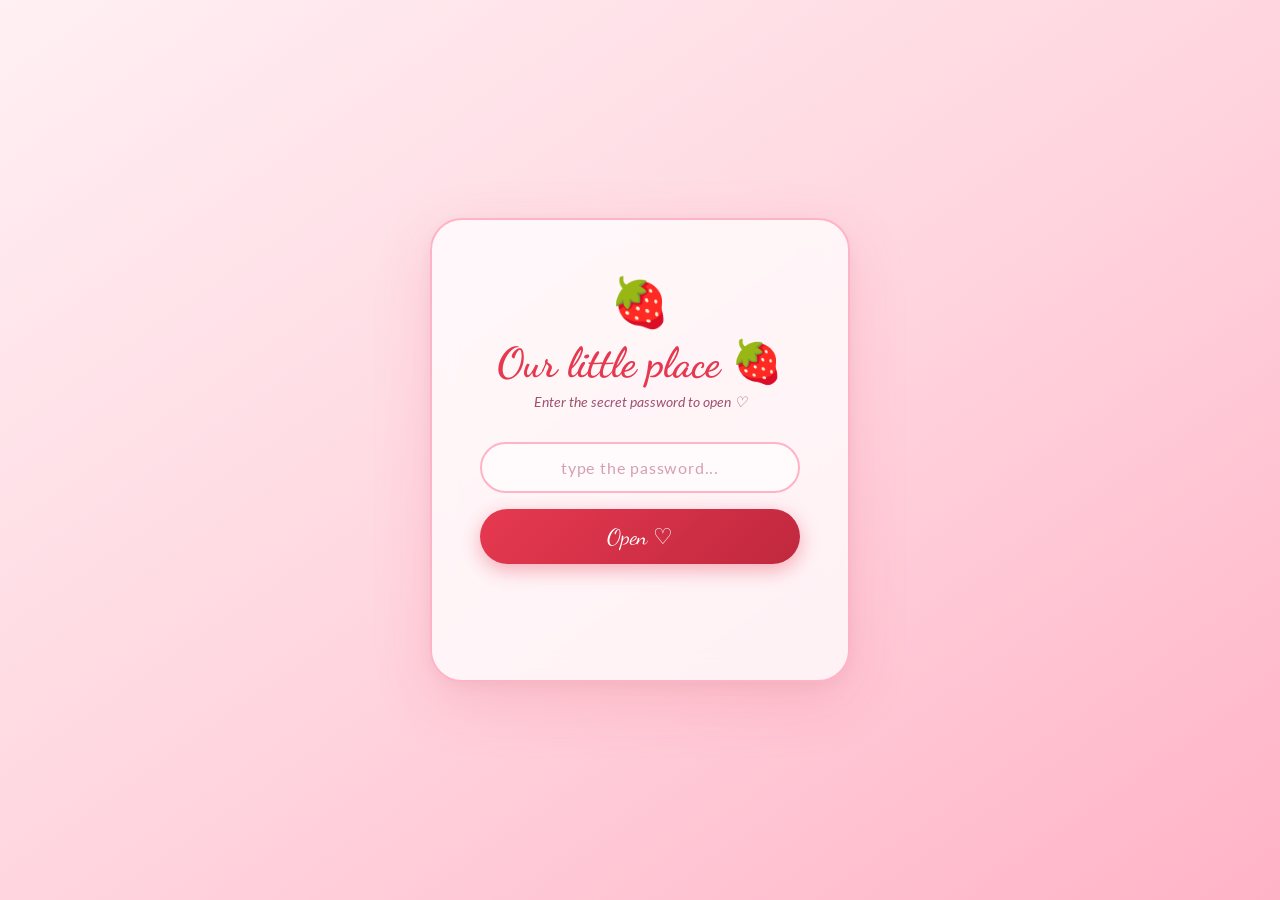
==== mj-and-kriss.html @ a5c4004c "Update mj-and-kriss.html" ====
<!DOCTYPE html>
<html lang="en">

<head>
  <meta charset="UTF-8" />
  <meta name="viewport" content="width=device-width, initial-scale=1.0" />
  <title>MJ & Kriss 🍓</title>
  <link
    href="https://fonts.googleapis.com/css2?family=Playfair+Display:ital,wght@0,400;0,600;1,400&family=Lato:wght@300;400&family=Dancing+Script:wght@600;700&display=swap"
    rel="stylesheet" />
  <link rel="stylesheet" href="design.css">
  <link rel="icon" href="heart.png">


</head>

<body>

  <!-- ═══ PASSWORD SCREEN ═══ -->
  <div id="password-screen">
    <div class="lock-card">
      <h1>Our little place 🍓</h1>
      <p>Enter the secret password to open ♡</p>
      <input id="password-input" type="password" placeholder="type the password..." autocomplete="off" />
      <button id="unlock-btn" onclick="checkPassword()">Open ♡</button>
      <p id="error-msg">wrong password, try again 🍓</p>
    </div>
  </div>

  <!-- ═══ ALBUM ═══ -->
  <div id="album">

    <header class="album-header">
      <span class="strawberry-deco">🍓 🍓 🍓</span>
      <h1>MJ & Kriss</h1>
      <p class="subtitle">a little collection of us ♡</p>
      <div class="divider">🍓</div>
    </header>

    <div class="photo-grid">

      <!-- ── CARD 1 ── Replace src with your image path, e.g. src="photos/photo1.jpg" -->
      <div class="photo-card">
        <div class="polaroid">
          <img class="polaroid-img" src="hehe.jfif" alt="Our first photo" />
          <span class="sticker">🍓</span>
        </div>
        <div class="caption-box">
          <span class="caption-number">01</span>
          <h2 class="caption-title"> Welcome back, my love. </h2>
          <p class="caption-date">March 27, 2026</p>
          <p class="caption-text">
           The day we got back together. We got to see each other again and spent time catching up. Then went to photoism:>  ♡
          </p>
          <span class="caption-tag">#kambakisreyal</span>
        </div>
      </div>

      <!-- ── CARD 2 ── -->
      <div class="photo-card">
        <div class="polaroid">
          <div class="polaroid-img placeholder">
            💕
            <span>add photo here</span>
          </div>
          <span class="sticker">✨</span>
        </div>
        <div class="caption-box">
          <span class="caption-number">02</span>
          <h2 class="caption-title">title </h2>
          <p class="caption-date">date</p>
          <p class="caption-text">
           caption ♡
          </p>
          <span class="caption-tag"># your tag</span>
        </div>
      </div>

      <!-- ── CARD 3 ── -->
      <div class="photo-card">
        <div class="polaroid">
          <div class="polaroid-img placeholder">
            🍓
            <span>add photo here</span>
          </div>
          <span class="sticker">💖</span>
        </div>
        <div class="caption-box">
          <span class="caption-number">03</span>
         <h2 class="caption-title">title </h2>
          <p class="caption-date">date</p>
          <p class="caption-text">
           caption ♡
          </p>
          <span class="caption-tag"># your tag</span>
        </div>
      </div>

      <!-- ── CARD 4 ── -->
      <div class="photo-card">
        <div class="polaroid">
          <div class="polaroid-img placeholder">
            🌷
            <span>add photo here</span>
          </div>
          <span class="sticker">🍓</span>
        </div>
        <div class="caption-box">
          <span class="caption-number">04</span>
         <h2 class="caption-title">title </h2>
          <p class="caption-date">date</p>
          <p class="caption-text">
           caption ♡
          </p>
          <span class="caption-tag"># your tag</span>
        </div>
      </div>

      <!-- ── CARD 5 ── -->
      <div class="photo-card">
        <div class="polaroid">
          <div class="polaroid-img placeholder">
            💌
            <span>add photo here</span>
          </div>
          <span class="sticker">🌸</span>
        </div>
        <div class="caption-box">
          <span class="caption-number">05</span>
         <h2 class="caption-title">title </h2>
          <p class="caption-date">date</p>
          <p class="caption-text">
           caption ♡
          </p>
          <span class="caption-tag"># your tag</span>
        </div>
      </div>






      <div class="photo-card">
        <div class="polaroid">
          <img class="polaroid-img" src="photos/photoX.jpg" alt="description" />
          <span class="sticker">🍓</span>
        </div>
        <div class="caption-box">
          <span class="caption-number">06</span>
         <h2 class="caption-title">title </h2>
          <p class="caption-date">date</p>
          <p class="caption-text">
           caption ♡
          </p>
          <span class="caption-tag"># tag</span>
        </div>

        <!--
    ════════════════════════════════════
    TO ADD MORE PHOTOS, copy this block:
    ════════════════════════════════════

    <div class="photo-card">
      <div class="polaroid">
        <img class="polaroid-img" src="photos/photoX.jpg" alt="description" />
        <span class="sticker">🍓</span>
      </div>
      <div class="caption-box">
        <span class="caption-number">06</span>
        <h2 class="caption-title">Your Title</h2>
        <p class="caption-date">Month Day, Year</p>
        <p class="caption-text">Your caption here ♡</p>
        <span class="caption-tag"># tag</span>
      </div>
    </div>
    -->

      </div>

      <footer class="album-footer">
        <p class="heart-line">MJ ♡ Kriss</p>
        <p>May our story never stop:)</p>
      </footer>

    </div>

    <script src="move.js">
    </script>
</body>

</html>
---- design.css ----
:root {
    --pink-light: #fff0f3;
    --pink-mid: #ffd6e0;
    --pink-soft: #ffb3c6;
    --red: #e63950;
    --red-dark: #c0283e;
    --white: #fffafc;
    --text: #3d1a24;
    --text-soft: #a05070;
}

* {
    margin: 0;
    padding: 0;
    box-sizing: border-box;
}

body {
    font-family: 'Lato', sans-serif;
    background-color: var(--pink-light);
    color: var(--text);
    min-height: 100vh;
    overflow-x: hidden;
}

/* ─── Strawberry SVG pattern background ─── */
body::before {
    content: '';
    position: fixed;
    inset: 0;
    background-image: url("data:image/svg+xml,%3Csvg xmlns='http://www.w3.org/2000/svg' width='80' height='80' viewBox='0 0 80 80'%3E%3Ctext x='10' y='30' font-size='18' opacity='0.07'%3E🍓%3C/text%3E%3Ctext x='50' y='65' font-size='14' opacity='0.05'%3E🍓%3C/text%3E%3C/svg%3E");
    pointer-events: none;
    z-index: 0;
}

/* ═══════════════════════════════
       PASSWORD SCREEN
    ═══════════════════════════════ */
#password-screen {
    position: fixed;
    inset: 0;
    background: linear-gradient(145deg, #fff0f3 0%, #ffd6e0 50%, #ffb3c6 100%);
    display: flex;
    flex-direction: column;
    align-items: center;
    justify-content: center;
    z-index: 1000;
    transition: opacity 0.8s ease, transform 0.8s ease;
}

#password-screen.hide {
    opacity: 0;
    transform: scale(1.05);
    pointer-events: none;
}

.lock-card {
    background: rgba(255, 255, 255, 0.75);
    backdrop-filter: blur(12px);
    border: 2px solid var(--pink-soft);
    border-radius: 32px;
    padding: 52px 48px;
    text-align: center;
    max-width: 420px;
    width: 90%;
    box-shadow: 0 20px 60px rgba(230, 57, 80, 0.15), 0 4px 20px rgba(0, 0, 0, 0.05);
    position: relative;
}

.lock-card::before {
    content: '🍓';
    font-size: 48px;
    display: block;
    margin-bottom: 8px;
    animation: bounce 2s infinite ease-in-out;
}

@keyframes bounce {

    0%,
    100% {
        transform: translateY(0);
    }

    50% {
        transform: translateY(-8px);
    }
}

.lock-card h1 {
    font-family: 'Dancing Script', cursive;
    font-size: 2.6rem;
    color: var(--red);
    margin-bottom: 4px;
    line-height: 1.2;
}

.lock-card p {
    font-size: 0.9rem;
    color: var(--text-soft);
    margin-bottom: 32px;
    font-style: italic;
}

#password-input {
    width: 100%;
    padding: 14px 20px;
    border: 2px solid var(--pink-soft);
    border-radius: 50px;
    background: var(--white);
    font-family: 'Lato', sans-serif;
    font-size: 1rem;
    color: var(--text);
    text-align: center;
    letter-spacing: 0.05em;
    outline: none;
    transition: border-color 0.3s;
}

#password-input:focus {
    border-color: var(--red);
}

#password-input::placeholder {
    color: #d4a0b0;
}

#unlock-btn {
    margin-top: 16px;
    width: 100%;
    padding: 14px;
    background: linear-gradient(135deg, var(--red), var(--red-dark));
    color: white;
    border: none;
    border-radius: 50px;
    font-family: 'Dancing Script', cursive;
    font-size: 1.4rem;
    cursor: pointer;
    transition: transform 0.2s, box-shadow 0.2s;
    box-shadow: 0 6px 20px rgba(230, 57, 80, 0.4);
}

#unlock-btn:hover {
    transform: translateY(-2px);
    box-shadow: 0 10px 28px rgba(230, 57, 80, 0.45);
}

#unlock-btn:active {
    transform: translateY(0);
}

#error-msg {
    margin-top: 12px;
    font-size: 0.85rem;
    color: var(--red);
    min-height: 20px;
    opacity: 0;
    transition: opacity 0.3s;
}

#error-msg.show {
    opacity: 1;
}

/* ═══════════════════════════════
       MAIN ALBUM
    ═══════════════════════════════ */
#album {
    display: none;
    position: relative;
    z-index: 1;
}

#album.visible {
    display: block;
}

/* ─── Header ─── */
.album-header {
    text-align: center;
    padding: 70px 20px 40px;
    position: relative;
}

.album-header .strawberry-deco {
    font-size: 1.6rem;
    letter-spacing: 8px;
    display: block;
    margin-bottom: 12px;
    animation: float 3s ease-in-out infinite;
}

@keyframes float {

    0%,
    100% {
        transform: translateY(0);
    }

    50% {
        transform: translateY(-6px);
    }
}

.album-header h1 {
    font-family: 'Dancing Script', cursive;
    font-size: clamp(3rem, 8vw, 5.5rem);
    color: var(--red);
    line-height: 1;
    text-shadow: 2px 4px 20px rgba(230, 57, 80, 0.2);
}

.album-header .subtitle {
    font-family: 'Playfair Display', serif;
    font-style: italic;
    font-size: 1.05rem;
    color: var(--text-soft);
    margin-top: 10px;
}

/* ─── Divider ─── */
.divider {
    display: flex;
    align-items: center;
    justify-content: center;
    gap: 12px;
    margin: 10px auto 50px;
    color: var(--pink-soft);
    font-size: 1.2rem;
}

.divider::before,
.divider::after {
    content: '';
    display: block;
    width: 100px;
    height: 1.5px;
    background: linear-gradient(to right, transparent, var(--pink-soft));
}

.divider::after {
    background: linear-gradient(to left, transparent, var(--pink-soft));
}

/* ─── Photo Grid ─── */
.photo-grid {
    max-width: 980px;
    margin: 0 auto;
    padding: 0 24px 80px;
    display: flex;
    flex-direction: column;
    gap: 70px;
}

/* ─── Photo Card ─── */
.photo-card {
    display: flex;
    align-items: center;
    gap: 40px;
    opacity: 0;
    transform: translateY(40px);
    transition: opacity 0.7s ease, transform 0.7s ease;
}

.photo-card.visible {
    opacity: 1;
    transform: translateY(0);
}

.photo-card:nth-child(even) {
    flex-direction: row-reverse;
}

/* ─── Polaroid frame ─── */
.polaroid {
    flex-shrink: 0;
    width: clamp(220px, 38%, 320px);
    background: white;
    padding: 14px 14px 40px;
    box-shadow:
        0 4px 15px rgba(0, 0, 0, 0.1),
        0 1px 4px rgba(0, 0, 0, 0.08),
        inset 0 0 0 1px rgba(255, 180, 200, 0.4);
    border-radius: 4px;
    transform: rotate(-2deg);
    transition: transform 0.4s ease, box-shadow 0.4s ease;
    position: relative;
}

.photo-card:nth-child(even) .polaroid {
    transform: rotate(2deg);
}

.polaroid:hover {
    transform: rotate(0deg) scale(1.03) !important;
    box-shadow: 0 20px 50px rgba(230, 57, 80, 0.2), 0 4px 20px rgba(0, 0, 0, 0.12);
    z-index: 10;
}

/* Decorative tape strips */
.polaroid::before {
    content: '';
    position: absolute;
    top: -12px;
    left: 50%;
    transform: translateX(-50%) rotate(-1deg);
    width: 60px;
    height: 24px;
    background: rgba(255, 182, 193, 0.55);
    border-radius: 2px;
}

.polaroid-img {
    width: 100%;
    aspect-ratio: 1 / 1;
    object-fit: cover;
    display: block;
    background: var(--pink-mid);
    border: 1px solid rgba(255, 180, 200, 0.3);
}

/* Placeholder for template */
.polaroid-img.placeholder {
    display: flex;
    flex-direction: column;
    align-items: center;
    justify-content: center;
    font-size: 2.5rem;
    color: var(--pink-soft);
    background: linear-gradient(135deg, var(--pink-light), var(--pink-mid));
    min-height: 200px;
}

.polaroid-img.placeholder span {
    font-size: 0.75rem;
    font-family: 'Lato', sans-serif;
    color: var(--text-soft);
    margin-top: 8px;
    letter-spacing: 0.05em;
}

/* Cute sticker decorations on polaroid */
.polaroid .sticker {
    position: absolute;
    font-size: 1.3rem;
    bottom: 8px;
    right: 10px;
    opacity: 0.7;
}

/* ─── Caption box ─── */
.caption-box {
    flex: 1;
    position: relative;
}

.caption-number {
    font-family: 'Dancing Script', cursive;
    font-size: 4rem;
    color: var(--pink-soft);
    line-height: 1;
    display: block;
    margin-bottom: -8px;
}

.caption-title {
    font-family: 'Playfair Display', serif;
    font-size: 1.5rem;
    color: var(--red);
    font-weight: 600;
    margin-bottom: 10px;
}

.caption-date {
    font-size: 0.78rem;
    color: var(--text-soft);
    letter-spacing: 0.1em;
    text-transform: uppercase;
    margin-bottom: 12px;
    display: flex;
    align-items: center;
    gap: 6px;
}

.caption-date::before {
    content: '🍓';
    font-size: 0.9rem;
}

.caption-text {
    font-size: 0.98rem;
    color: var(--text);
    line-height: 1.8;
    font-weight: 300;
}

.caption-tag {
    display: inline-block;
    margin-top: 14px;
    padding: 5px 14px;
    background: var(--pink-mid);
    border-radius: 50px;
    font-size: 0.78rem;
    color: var(--red);
    font-weight: 400;
    letter-spacing: 0.05em;
}

/* ─── Footer ─── */
.album-footer {
    text-align: center;
    padding: 40px 20px 60px;
    border-top: 1px dashed var(--pink-soft);
}

.album-footer .heart-line {
    font-family: 'Dancing Script', cursive;
    font-size: 2rem;
    color: var(--red);
}

.album-footer p {
    font-size: 0.85rem;
    color: var(--text-soft);
    margin-top: 8px;
}

/* ─── Floating strawberries ─── */
.floating-berry {
    position: fixed;
    pointer-events: none;
    font-size: 1.4rem;
    opacity: 0.12;
    animation: floatBerry linear infinite;
    z-index: 0;
}

@keyframes floatBerry {
    0% {
        transform: translateY(100vh) rotate(0deg);
        opacity: 0;
    }

    10% {
        opacity: 0.12;
    }

    90% {
        opacity: 0.12;
    }

    100% {
        transform: translateY(-100px) rotate(360deg);
        opacity: 0;
    }
}

/* ─── Responsive ─── */
@media (max-width: 640px) {

    .photo-card,
    .photo-card:nth-child(even) {
        flex-direction: column;
    }

    .polaroid {
        width: 80%;
        max-width: 280px;
        margin: 0 auto;
    }

    .caption-number {
        font-size: 3rem;
    }
}
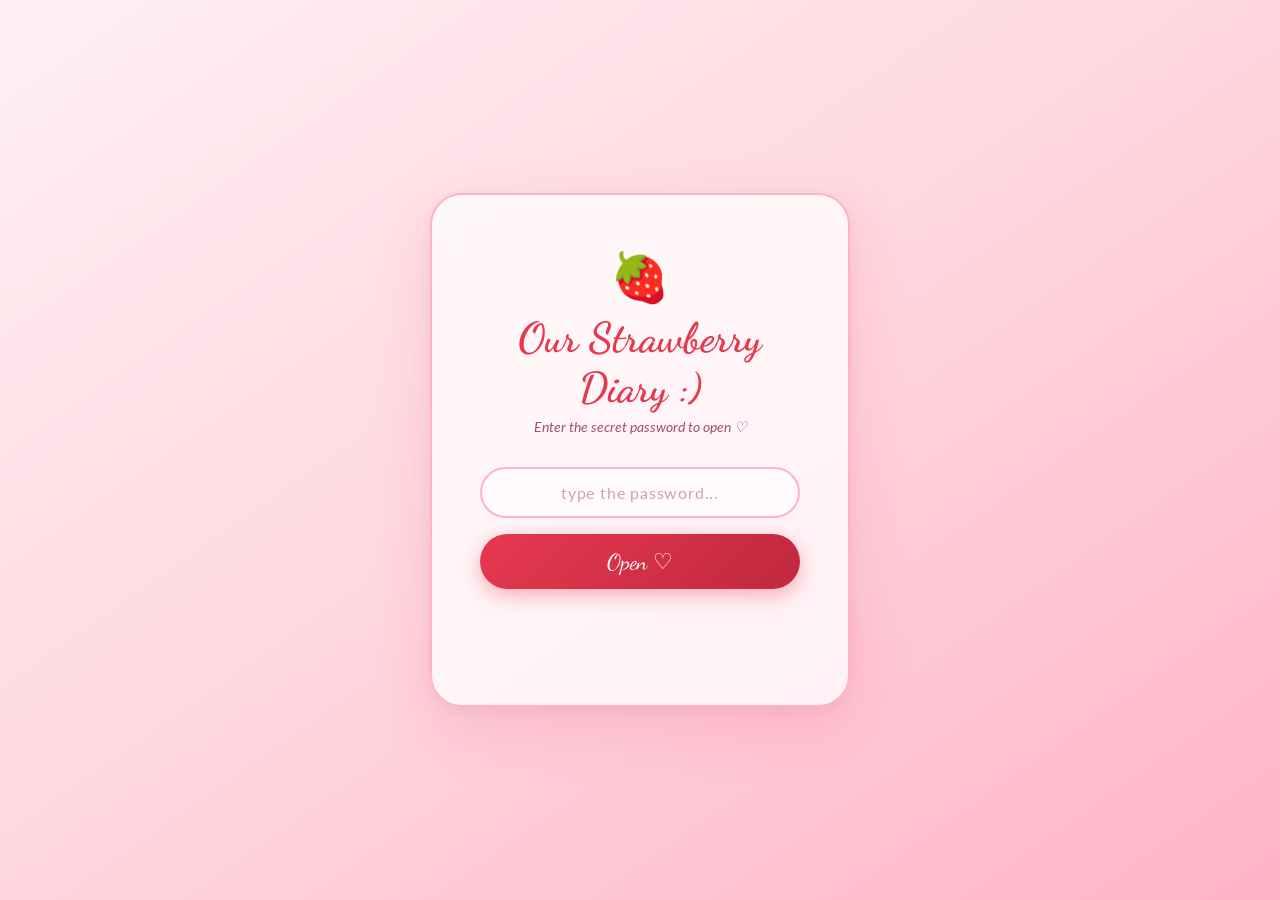
==== commit 739b657e: "Update mj-and-kriss.html" ====
--- a/mj-and-kriss.html
+++ b/mj-and-kriss.html
@@ -19,7 +19,7 @@
   <!-- ═══ PASSWORD SCREEN ═══ -->
   <div id="password-screen">
     <div class="lock-card">
-      <h1>Our little place 🍓</h1>
+      <h1>Our Strawberry Diary :)</h1>
       <p>Enter the secret password to open ♡</p>
       <input id="password-input" type="password" placeholder="type the password..." autocomplete="off" />
       <button id="unlock-btn" onclick="checkPassword()">Open ♡</button>
@@ -96,65 +96,7 @@
         </div>
       </div>
 
-      <!-- ── CARD 4 ── -->
-      <div class="photo-card">
-        <div class="polaroid">
-          <div class="polaroid-img placeholder">
-            🌷
-            <span>add photo here</span>
-          </div>
-          <span class="sticker">🍓</span>
-        </div>
-        <div class="caption-box">
-          <span class="caption-number">04</span>
-         <h2 class="caption-title">title </h2>
-          <p class="caption-date">date</p>
-          <p class="caption-text">
-           caption ♡
-          </p>
-          <span class="caption-tag"># your tag</span>
-        </div>
-      </div>
-
-      <!-- ── CARD 5 ── -->
-      <div class="photo-card">
-        <div class="polaroid">
-          <div class="polaroid-img placeholder">
-            💌
-            <span>add photo here</span>
-          </div>
-          <span class="sticker">🌸</span>
-        </div>
-        <div class="caption-box">
-          <span class="caption-number">05</span>
-         <h2 class="caption-title">title </h2>
-          <p class="caption-date">date</p>
-          <p class="caption-text">
-           caption ♡
-          </p>
-          <span class="caption-tag"># your tag</span>
-        </div>
-      </div>
-
-
-
-
-
-
-      <div class="photo-card">
-        <div class="polaroid">
-          <img class="polaroid-img" src="photos/photoX.jpg" alt="description" />
-          <span class="sticker">🍓</span>
-        </div>
-        <div class="caption-box">
-          <span class="caption-number">06</span>
-         <h2 class="caption-title">title </h2>
-          <p class="caption-date">date</p>
-          <p class="caption-text">
-           caption ♡
-          </p>
-          <span class="caption-tag"># tag</span>
-        </div>
+    
 
         <!--
     ════════════════════════════════════
@@ -180,7 +122,7 @@
 
       <footer class="album-footer">
         <p class="heart-line">MJ ♡ Kriss</p>
-        <p>May our story never stop:)</p>
+        <p>May our story never end:)</p>
       </footer>
 
     </div>
